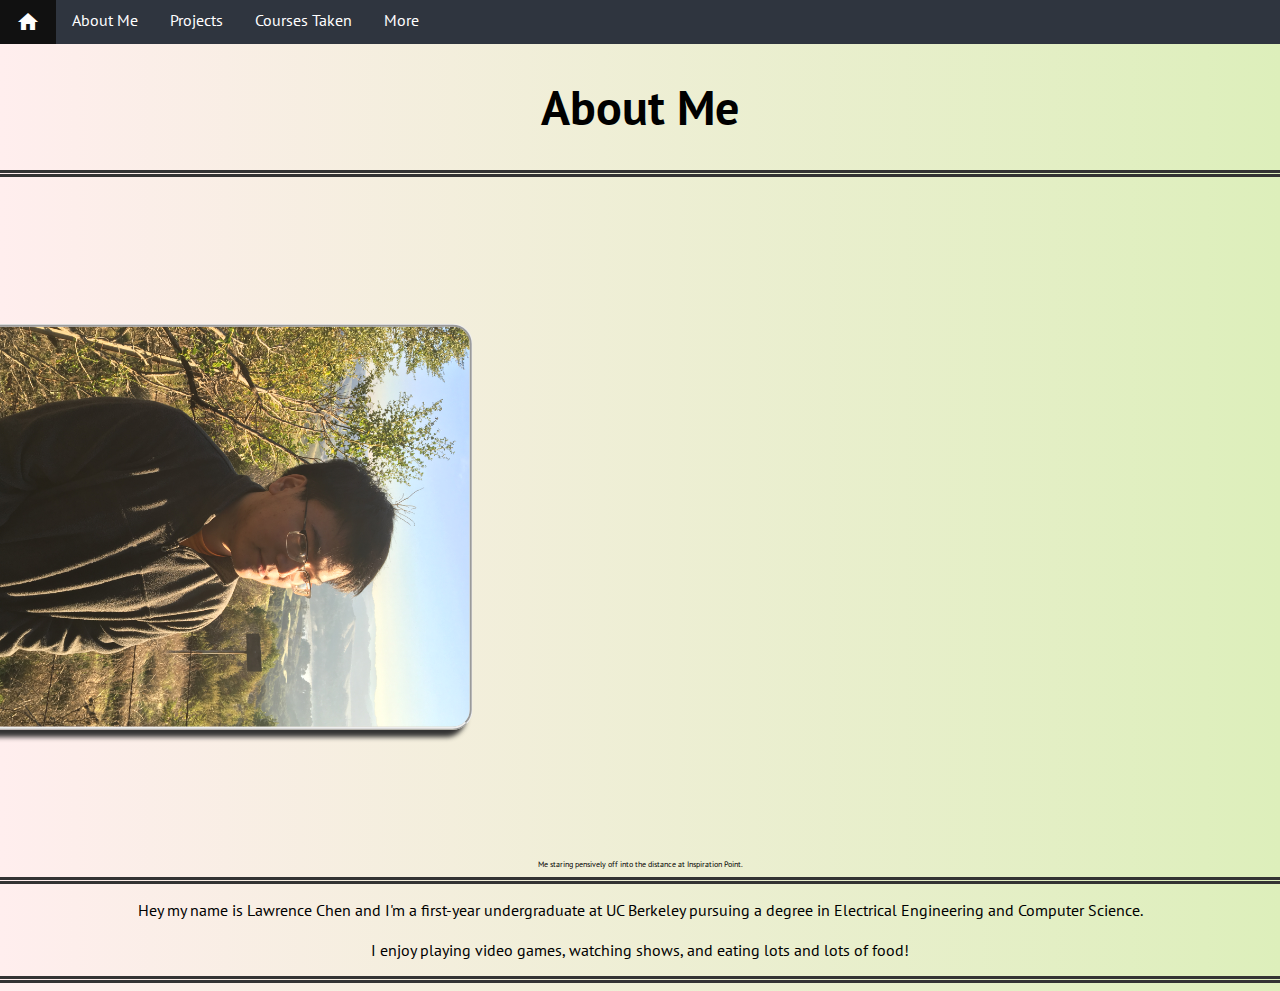
==== aboutme.html @ 0d962072 "Update" ====
<html>

<head>

    <title>About Me</title>

    <meta charset="utf-8" />
    <meta http-equiv="Content-type" content="text/html; charset=utf-8" />
    <meta name="viewport" content="width=device-width, initial-scale=1" />
    <link href="https://fonts.googleapis.com/css?family=PT+Sans" rel="stylesheet">
    <link rel="stylesheet" href="https://fonts.googleapis.com/icon?family=Material+Icons">

    <style type = text/css>
    .navbar {
        list-style-type: none;
        margin: 0;
        padding: 0;
        overflow: hidden;
        background-color: #2f353f;
    }

    li {
        float: left;
    }

    li a {
        display: block;
        color: white;
        text-align: center;
        padding: 10px 16px;
        text-decoration: none;
        font-family: 'PT Sans', sans-serif;
    }

    li:hover {
        background-color: #111;
    }

    .inspiration {
        text-align: center;
        transform: rotate(90deg);
        margin: auto;
        border-style: ridge;
        box-shadow: 7px 7px 5px #333;
        border-radius: 20px;
    }

    .caption {
        font-size: 50%;
    }

    body {
        background-color: background-color: red;
        background-image: linear-gradient(to right, #FFEEEE, #DDEFBB);
        margin: 0;
        padding: 0;
    }

    hr {
        display: block;
        height: 1px;
        border: 0;
        border-top: 3px solid #333;
        border-bottom: 3px solid #333;
        margin: 1em 0
        padding: 0;
    }

    p {
        text-align: center;
        font-family: 'PT Sans', sans-serif;
    }

    h1 {
        text-align: center;
        font-family: 'PT Sans', sans-serif;
        font-size: 300%;
    }
    </style>

</head>


<body>
    <ul class="navbar">
        <li><a class="active" href="index.html"><i class="material-icons">home</i></a></li>
        <li><a href="aboutme.html">About Me</a></li>
        <li><a href="projects.html">Projects</a></li>
        <li><a href="courses.html">Courses Taken</a></li>
        <li><a href="more.html">More</a></li>
    </ul>

    <h1>About Me</h1>
    <hr />
    <br />
    <br />
    <br />
    <br />
    <img align="middle" class="inspiration" src="inspirationpt.JPG" width=400 alt="Lawrence Chen Photo">
    <br />
    <br />
    <br />
    <br />
    <p class="caption">
        Me staring pensively off into the distance at Inspiration Point.
        <i class="fa fa-facebook-square" style="font-size:36px"></i>
    </p>

    <hr />

    <p>
        Hey my name is Lawrence Chen and I'm a first-year undergraduate at UC Berkeley pursuing
        a degree in Electrical Engineering and Computer Science.
        <br />
        <br />
        I enjoy playing video games, watching shows, and eating lots and lots of food!
    </p>

    <hr />

</body>

</html>
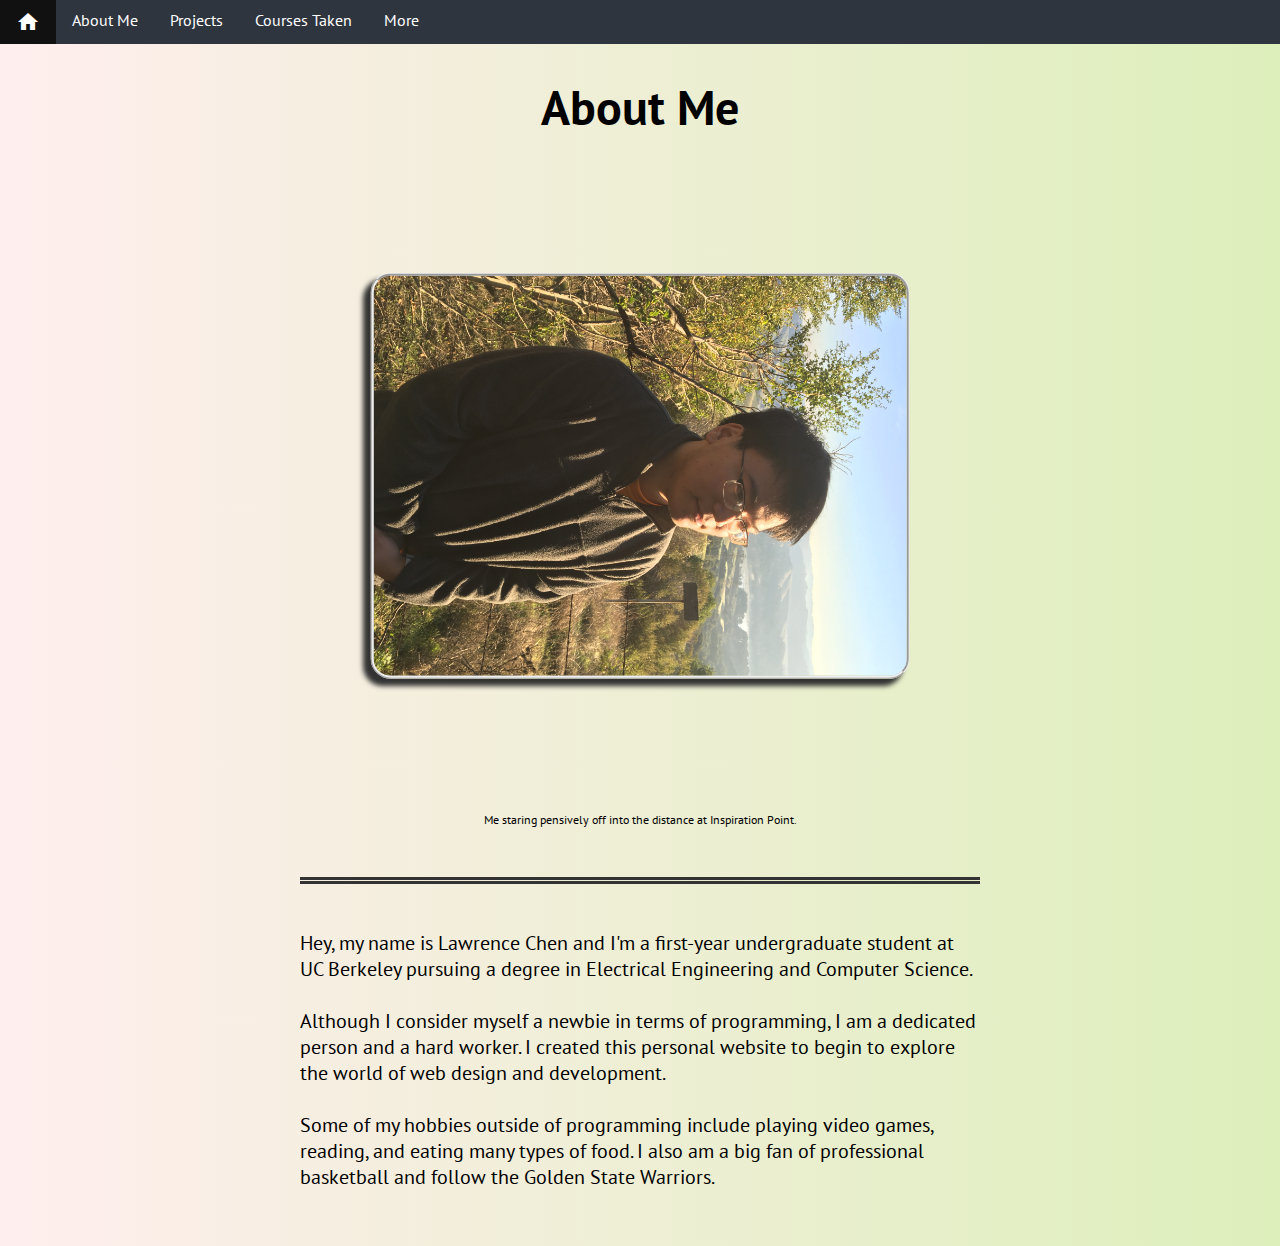
==== commit a9a8853e: "Update" ====
--- a/aboutme.html
+++ b/aboutme.html
@@ -37,8 +37,8 @@
     }
 
     .inspiration {
-        text-align: center;
         transform: rotate(90deg);
+        display: block;
         margin: auto;
         border-style: ridge;
         box-shadow: 7px 7px 5px #333;
@@ -46,7 +46,8 @@
     }
 
     .caption {
-        font-size: 50%;
+        text-align: center;
+        font-size: 75%;
     }
 
     body {
@@ -67,8 +68,9 @@
     }
 
     p {
-        text-align: center;
+        text-align: left;
         font-family: 'PT Sans', sans-serif;
+        font-size: 125%;
     }
 
     h1 {
@@ -76,10 +78,13 @@
         font-family: 'PT Sans', sans-serif;
         font-size: 300%;
     }
+
+    #info {
+        margin: 20px 300px 20px 300px
+    }
     </style>
 
 </head>
-
 
 <body>
     <ul class="navbar">
@@ -91,13 +96,9 @@
     </ul>
 
     <h1>About Me</h1>
-    <hr />
-    <br />
-    <br />
     <br />
     <br />
     <img align="middle" class="inspiration" src="inspirationpt.JPG" width=400 alt="Lawrence Chen Photo">
-    <br />
     <br />
     <br />
     <br />
@@ -105,18 +106,25 @@
         Me staring pensively off into the distance at Inspiration Point.
         <i class="fa fa-facebook-square" style="font-size:36px"></i>
     </p>
-
-    <hr />
-
-    <p>
-        Hey my name is Lawrence Chen and I'm a first-year undergraduate at UC Berkeley pursuing
-        a degree in Electrical Engineering and Computer Science.
+    <br />
+    <div id="info">
+        <hr />
         <br />
-        <br />
-        I enjoy playing video games, watching shows, and eating lots and lots of food!
-    </p>
-
-    <hr />
+        <p>
+            Hey, my name is Lawrence Chen and I'm a first-year undergraduate student at UC Berkeley pursuing
+            a degree in Electrical Engineering and Computer Science.
+            <br />
+            <br />
+            Although I consider myself a newbie in terms of programming, I am a dedicated person and a hard
+            worker. I created this personal website to begin to explore the world of web design and development.
+            <br />
+            <br />
+            Some of my hobbies outside of programming include playing video games, reading, and eating many types
+            of food. I also am a big fan of professional basketball and follow the Golden State Warriors.
+        </p>
+    </div>
+    <br />
+    <br />
 
 </body>
 
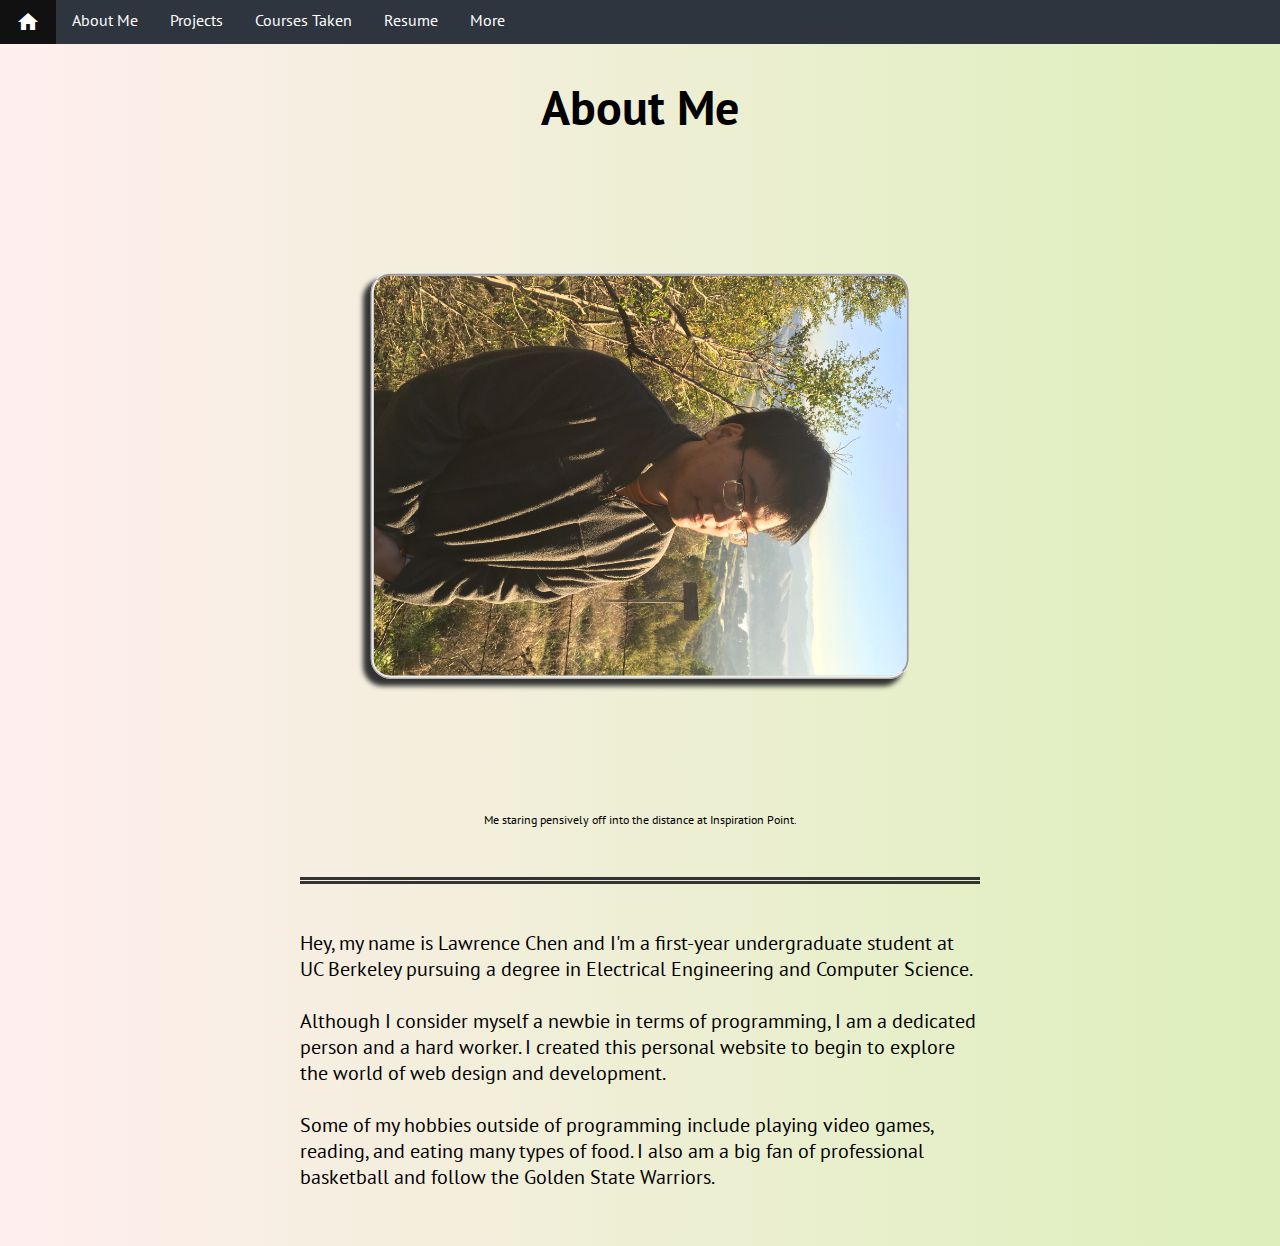
==== commit 0acd287a: "Update" ====
--- a/aboutme.html
+++ b/aboutme.html
@@ -92,6 +92,7 @@
         <li><a href="aboutme.html">About Me</a></li>
         <li><a href="projects.html">Projects</a></li>
         <li><a href="courses.html">Courses Taken</a></li>
+        <li><a href="LawrenceChenResume2017.pdf" target="_blank">Resume</a></li>
         <li><a href="more.html">More</a></li>
     </ul>
 
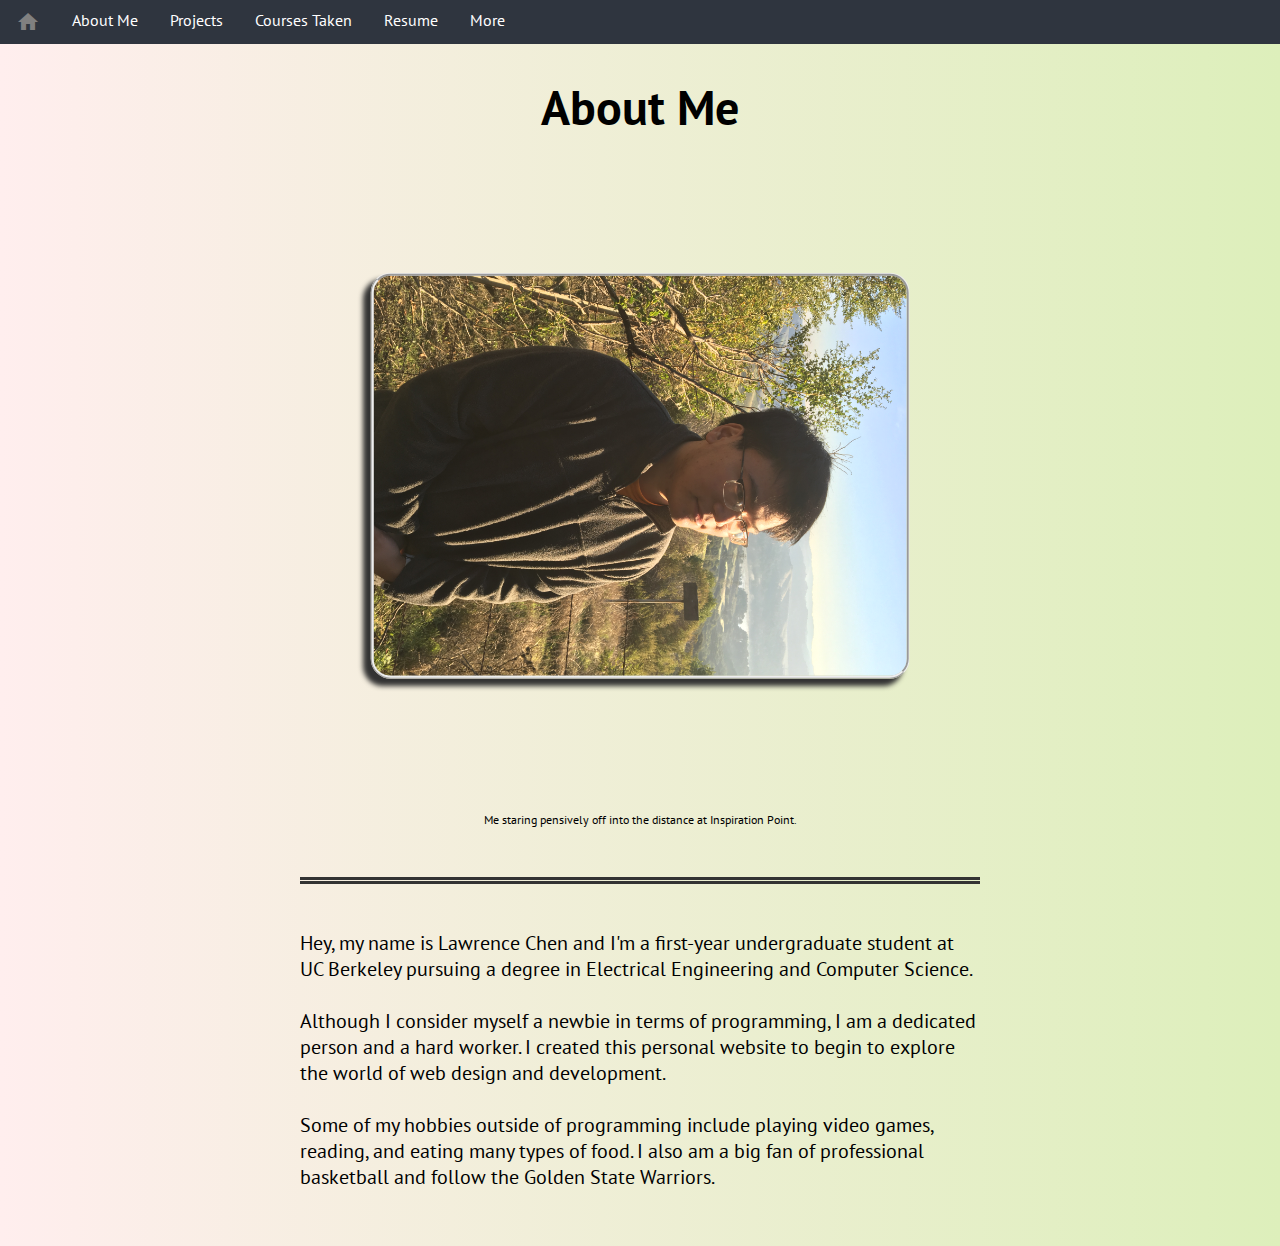
==== commit f45ff4fd: "update" ====
--- a/aboutme.html
+++ b/aboutme.html
@@ -32,8 +32,8 @@
         font-family: 'PT Sans', sans-serif;
     }
 
-    li:hover {
-        background-color: #111;
+    li a:hover {
+        color: gray;
     }
 
     .inspiration {
@@ -92,7 +92,7 @@
         <li><a href="aboutme.html">About Me</a></li>
         <li><a href="projects.html">Projects</a></li>
         <li><a href="courses.html">Courses Taken</a></li>
-        <li><a href="LawrenceChenResume2017.pdf" target="_blank">Resume</a></li>
+        <li><a href="Resume.pdf" target="_blank">Resume</a></li>
         <li><a href="more.html">More</a></li>
     </ul>
 
@@ -129,4 +129,7 @@
 
 </body>
 
+<!-- for mobile responsiveness -->
+<meta name="viewport" content="width=device-width, initial-scale=1.0">
+
 </html>
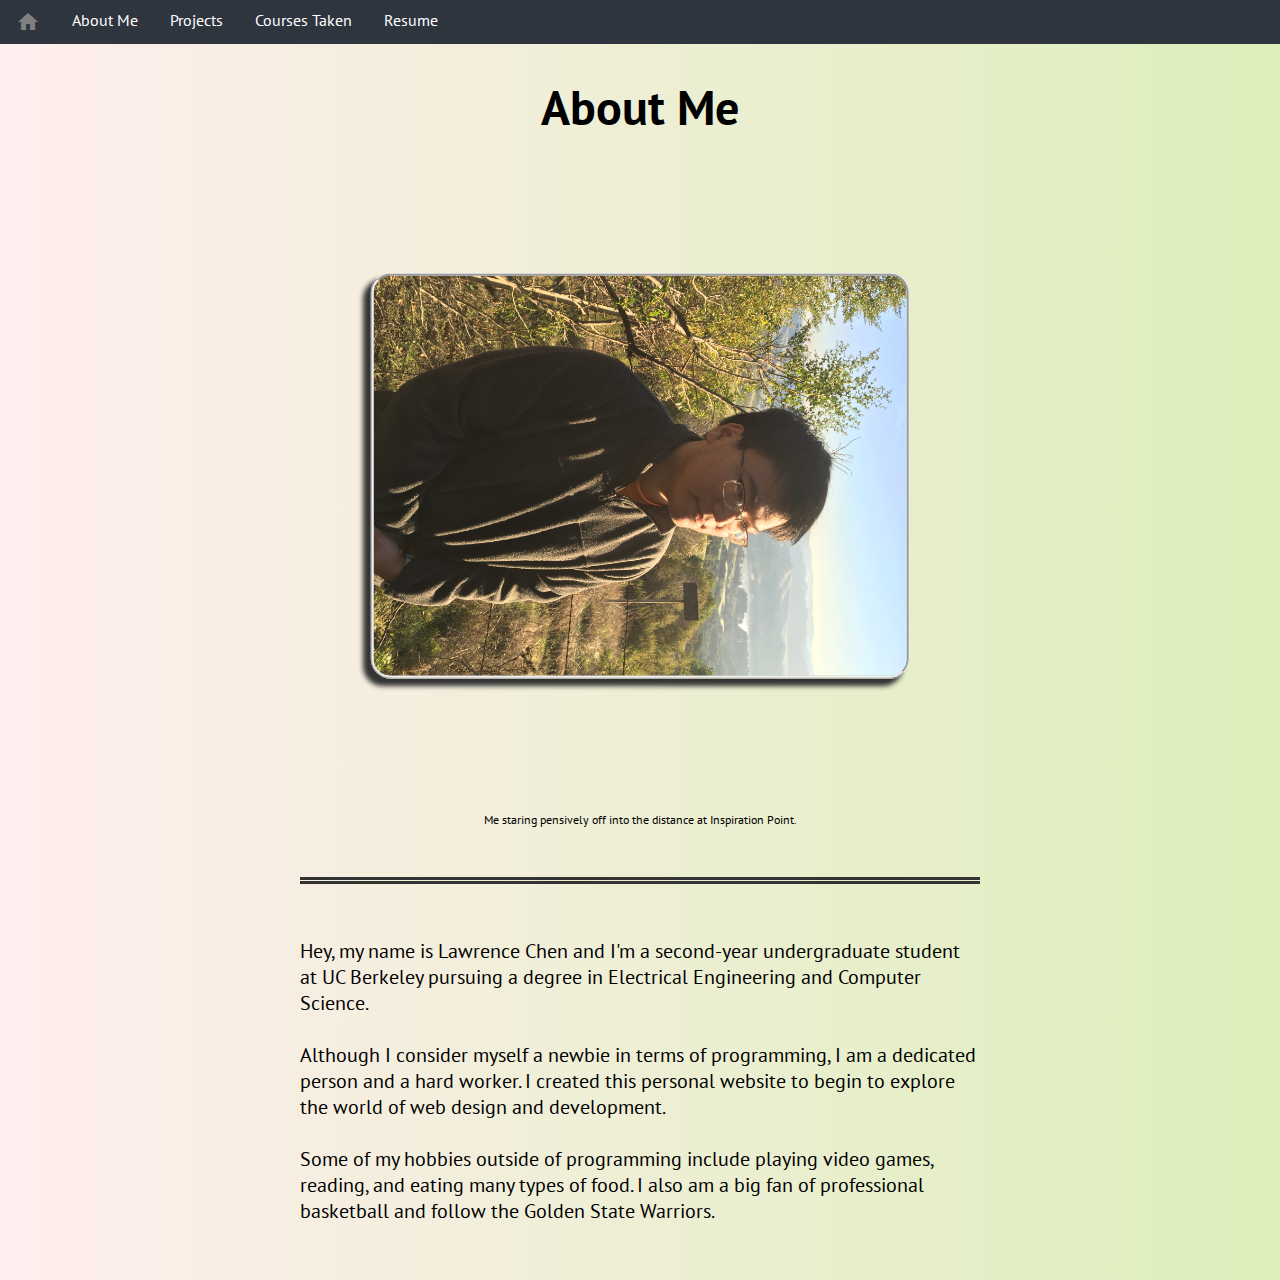
==== commit e446084f: "some minor changes" ====
--- a/aboutme.html
+++ b/aboutme.html
@@ -1,135 +1,61 @@
 <html>
 
-<head>
+    <head>
 
-    <title>About Me</title>
+        <title>About Me</title>
 
-    <meta charset="utf-8" />
-    <meta http-equiv="Content-type" content="text/html; charset=utf-8" />
-    <meta name="viewport" content="width=device-width, initial-scale=1" />
-    <link href="https://fonts.googleapis.com/css?family=PT+Sans" rel="stylesheet">
-    <link rel="stylesheet" href="https://fonts.googleapis.com/icon?family=Material+Icons">
+        <meta charset="utf-8" />
+        <meta http-equiv="Content-type" content="text/html; charset=utf-8" />
+        <meta name="viewport" content="width=device-width, initial-scale=1" />
+        <link href="https://fonts.googleapis.com/css?family=PT+Sans" rel="stylesheet">
+        <link rel="stylesheet" href="https://fonts.googleapis.com/icon?family=Material+Icons">
+        <link rel="stylesheet" type="text/css" href="styles/aboutme.css">
 
-    <style type = text/css>
-    .navbar {
-        list-style-type: none;
-        margin: 0;
-        padding: 0;
-        overflow: hidden;
-        background-color: #2f353f;
-    }
+    </head>
 
-    li {
-        float: left;
-    }
+    <body>
+        <ul class="navbar">
+            <li><a class="active" href="index.html"><i class="material-icons">home</i></a></li>
+            <li><a href="aboutme.html">About Me</a></li>
+            <li><a href="projects.html">Projects</a></li>
+            <li><a href="courses.html">Courses Taken</a></li>
+            <li><a href="Resume.pdf" target="_blank">Resume</a></li>
+        </ul>
 
-    li a {
-        display: block;
-        color: white;
-        text-align: center;
-        padding: 10px 16px;
-        text-decoration: none;
-        font-family: 'PT Sans', sans-serif;
-    }
+        <h1>About Me</h1>
+        <br />
+        <br />
+        <img align="middle" class="inspiration" src="images/inspirationpt.JPG" width=400 alt="Lawrence Chen Photo">
+        <br />
+        <br />
+        <br />
+        <p class="caption">
+            Me staring pensively off into the distance at Inspiration Point.
+            <i class="fa fa-facebook-square" style="font-size:36px"></i>
+        </p>
+        <br />
+        <div class="info">
+            <hr />
+            <br />
+            <p>
+                Hey, my name is Lawrence Chen and I'm a second-year undergraduate student at UC Berkeley pursuing
+                a degree in Electrical Engineering and Computer Science.
+                <br />
+                <br />
+                Although I consider myself a newbie in terms of programming, I am a dedicated person and a hard
+                worker. I created this personal website to begin to explore the world of web design and development.
+                <br />
+                <br />
+                Some of my hobbies outside of programming include playing video games, reading, and eating many types
+                of food. I also am a big fan of professional basketball and follow the Golden State Warriors.
+            </p>
+        </div>
+        <br />
+        <br />
 
-    li a:hover {
-        color: gray;
-    }
+    </body>
 
-    .inspiration {
-        transform: rotate(90deg);
-        display: block;
-        margin: auto;
-        border-style: ridge;
-        box-shadow: 7px 7px 5px #333;
-        border-radius: 20px;
-    }
-
-    .caption {
-        text-align: center;
-        font-size: 75%;
-    }
-
-    body {
-        background-color: background-color: red;
-        background-image: linear-gradient(to right, #FFEEEE, #DDEFBB);
-        margin: 0;
-        padding: 0;
-    }
-
-    hr {
-        display: block;
-        height: 1px;
-        border: 0;
-        border-top: 3px solid #333;
-        border-bottom: 3px solid #333;
-        margin: 1em 0
-        padding: 0;
-    }
-
-    p {
-        text-align: left;
-        font-family: 'PT Sans', sans-serif;
-        font-size: 125%;
-    }
-
-    h1 {
-        text-align: center;
-        font-family: 'PT Sans', sans-serif;
-        font-size: 300%;
-    }
-
-    #info {
-        margin: 20px 300px 20px 300px
-    }
-    </style>
-
-</head>
-
-<body>
-    <ul class="navbar">
-        <li><a class="active" href="index.html"><i class="material-icons">home</i></a></li>
-        <li><a href="aboutme.html">About Me</a></li>
-        <li><a href="projects.html">Projects</a></li>
-        <li><a href="courses.html">Courses Taken</a></li>
-        <li><a href="Resume.pdf" target="_blank">Resume</a></li>
-        <li><a href="more.html">More</a></li>
-    </ul>
-
-    <h1>About Me</h1>
-    <br />
-    <br />
-    <img align="middle" class="inspiration" src="inspirationpt.JPG" width=400 alt="Lawrence Chen Photo">
-    <br />
-    <br />
-    <br />
-    <p class="caption">
-        Me staring pensively off into the distance at Inspiration Point.
-        <i class="fa fa-facebook-square" style="font-size:36px"></i>
-    </p>
-    <br />
-    <div id="info">
-        <hr />
-        <br />
-        <p>
-            Hey, my name is Lawrence Chen and I'm a first-year undergraduate student at UC Berkeley pursuing
-            a degree in Electrical Engineering and Computer Science.
-            <br />
-            <br />
-            Although I consider myself a newbie in terms of programming, I am a dedicated person and a hard
-            worker. I created this personal website to begin to explore the world of web design and development.
-            <br />
-            <br />
-            Some of my hobbies outside of programming include playing video games, reading, and eating many types
-            of food. I also am a big fan of professional basketball and follow the Golden State Warriors.
-        </p>
-    </div>
-    <br />
-    <br />
-
-</body>
-
-<!-- for mobile responsiveness -->
-<meta name="viewport" content="width=device-width, initial-scale=1.0">
+    <!-- for mobile responsiveness -->
+    <meta name="viewport" content="width=device-width, initial-scale=1.0">
 
 </html>
--- a/styles/aboutme.css
+++ b/styles/aboutme.css
@@ -0,0 +1,70 @@
+.navbar {
+    list-style-type: none;
+    margin: 0;
+    padding: 0;
+    overflow: hidden;
+    background-color: #2f353f;
+}
+
+li {
+    float: left;
+}
+
+li a {
+    display: block;
+    color: white;
+    text-align: center;
+    padding: 10px 16px;
+    text-decoration: none;
+    font-family: 'PT Sans', sans-serif;
+}
+
+li a:hover {
+    color: gray;
+}
+
+.inspiration {
+    transform: rotate(90deg);
+    display: block;
+    margin: auto;
+    border-style: ridge;
+    box-shadow: 7px 7px 5px #333;
+    border-radius: 20px;
+}
+
+.caption {
+    text-align: center;
+    font-size: 75%;
+}
+
+body {
+    background-image: linear-gradient(to right, #FFEEEE, #DDEFBB);
+    margin: 0;
+    padding: 0;
+}
+
+hr {
+    display: block;
+    height: 1px;
+    border: 0;
+    border-top: 3px solid #333;
+    border-bottom: 3px solid #333;
+    margin: 1em 0;
+    padding: 0;
+}
+
+p {
+    text-align: left;
+    font-family: 'PT Sans', sans-serif;
+    font-size: 125%;
+}
+
+h1 {
+    text-align: center;
+    font-family: 'PT Sans', sans-serif;
+    font-size: 300%;
+}
+
+.info {
+    margin: 20px 300px 20px 300px
+}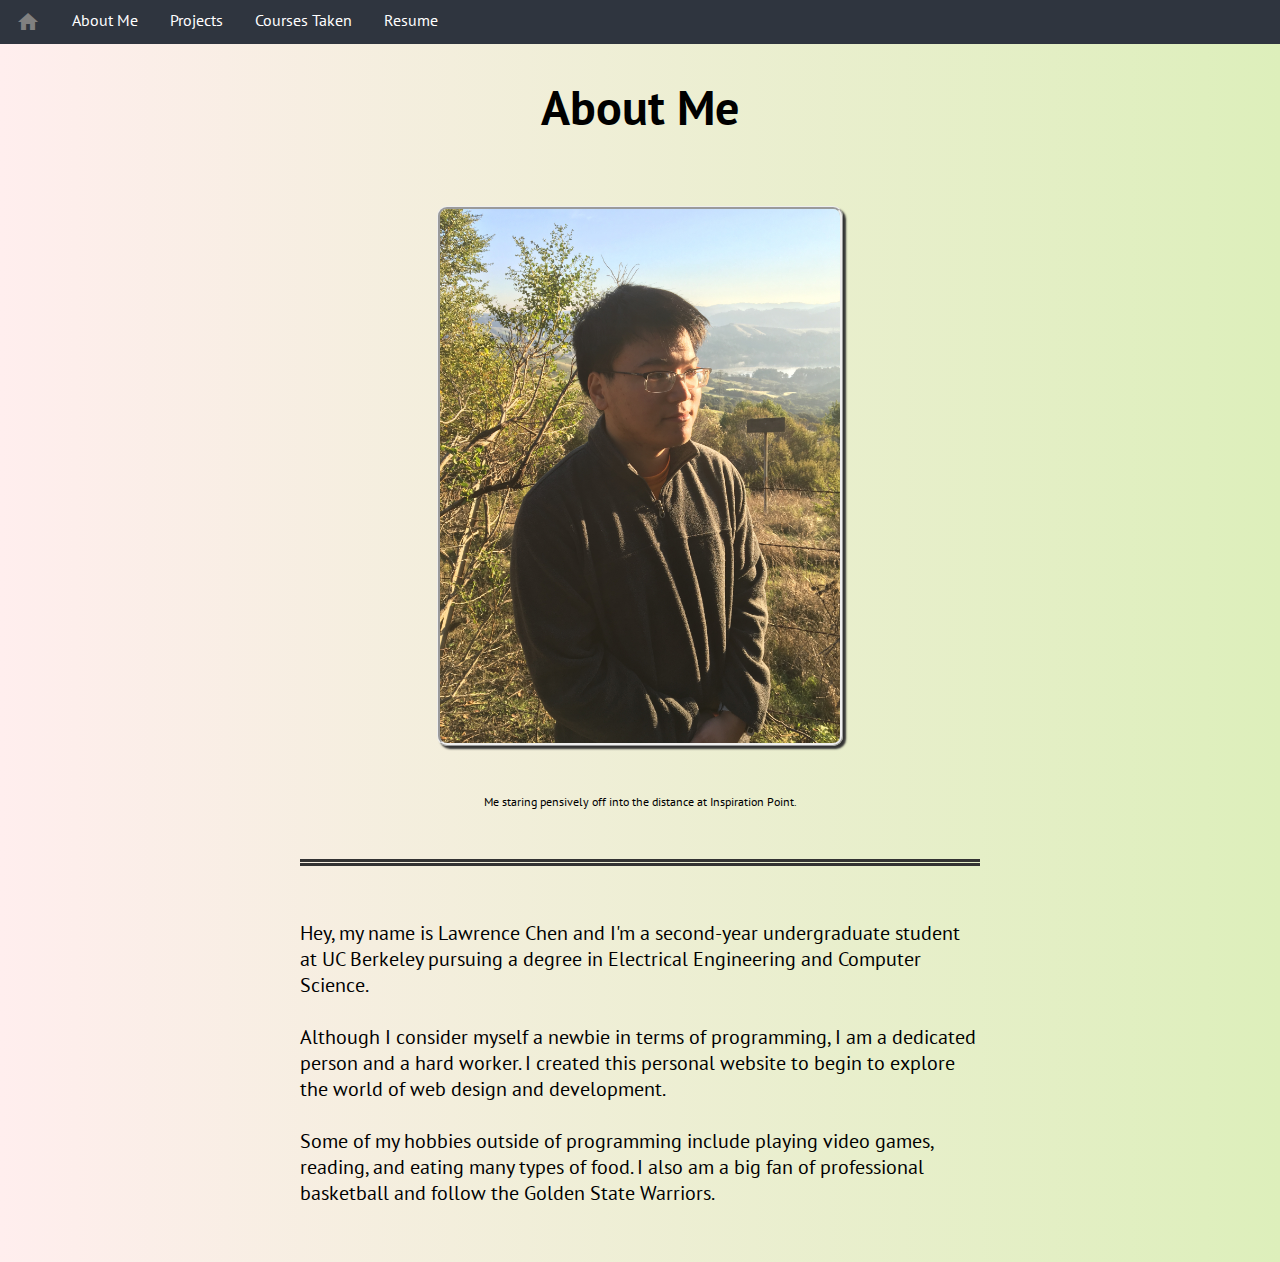
==== commit 63c108a6: "some minor fixes" ====
--- a/aboutme.html
+++ b/aboutme.html
@@ -26,7 +26,6 @@
         <br />
         <br />
         <img align="middle" class="inspiration" src="images/inspirationpt.JPG" width=400 alt="Lawrence Chen Photo">
-        <br />
         <br />
         <br />
         <p class="caption">
--- a/styles/aboutme.css
+++ b/styles/aboutme.css
@@ -24,12 +24,11 @@
 }
 
 .inspiration {
-    transform: rotate(90deg);
     display: block;
     margin: auto;
     border-style: ridge;
-    box-shadow: 7px 7px 5px #333;
-    border-radius: 20px;
+    box-shadow: 3px 3px 2px #333;
+    border-radius: 10px;
 }
 
 .caption {
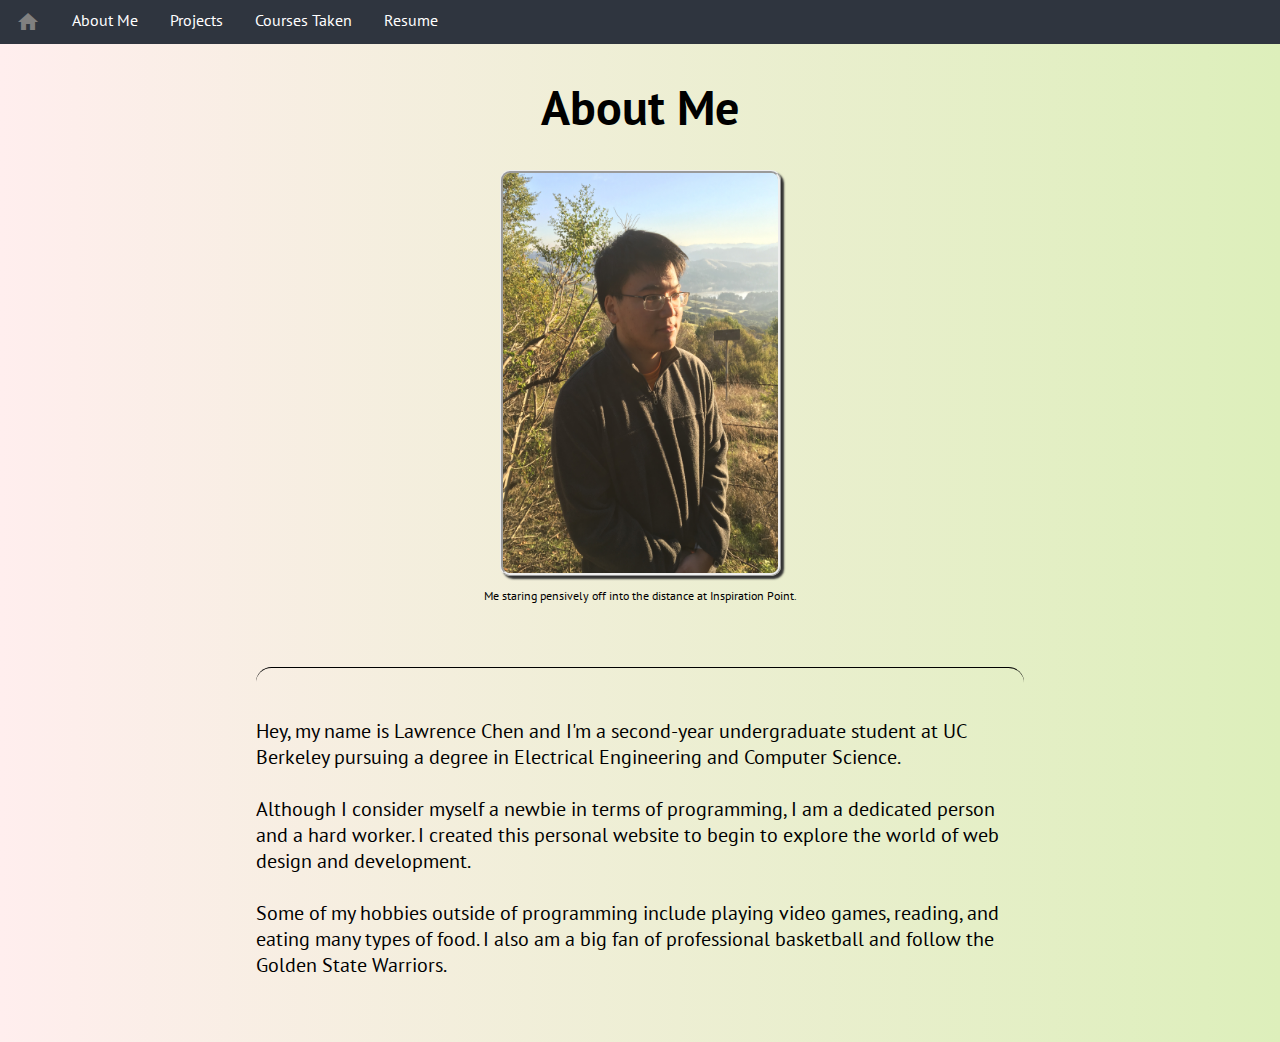
==== commit 9c033975: "some fixes for mobile responsiveness" ====
--- a/aboutme.html
+++ b/aboutme.html
@@ -23,38 +23,29 @@
         </ul>
 
         <h1>About Me</h1>
-        <br />
-        <br />
+
         <img align="middle" class="inspiration" src="images/inspirationpt.JPG" width=400 alt="Lawrence Chen Photo">
-        <br />
-        <br />
+
         <p class="caption">
             Me staring pensively off into the distance at Inspiration Point.
-            <i class="fa fa-facebook-square" style="font-size:36px"></i>
         </p>
-        <br />
+
         <div class="info">
-            <hr />
-            <br />
+            <hr>
             <p>
                 Hey, my name is Lawrence Chen and I'm a second-year undergraduate student at UC Berkeley pursuing
                 a degree in Electrical Engineering and Computer Science.
-                <br />
-                <br />
+                <br>
+                <br>
                 Although I consider myself a newbie in terms of programming, I am a dedicated person and a hard
                 worker. I created this personal website to begin to explore the world of web design and development.
-                <br />
-                <br />
+                <br>
+                <br>
                 Some of my hobbies outside of programming include playing video games, reading, and eating many types
                 of food. I also am a big fan of professional basketball and follow the Golden State Warriors.
             </p>
         </div>
-        <br />
-        <br />
 
     </body>
 
-    <!-- for mobile responsiveness -->
-    <meta name="viewport" content="width=device-width, initial-scale=1.0">
-
 </html>
--- a/styles/aboutme.css
+++ b/styles/aboutme.css
@@ -29,6 +29,8 @@
     border-style: ridge;
     box-shadow: 3px 3px 2px #333;
     border-radius: 10px;
+    height: 400px;
+    width: 275px;
 }
 
 .caption {
@@ -43,13 +45,21 @@
 }
 
 hr {
+    height: 30px;
+    border-style: solid;
+    border-color: black;
+    border-width: 1.5px 0 0 0;
+    border-radius: 20px;
+}
+hr:before {
     display: block;
-    height: 1px;
-    border: 0;
-    border-top: 3px solid #333;
-    border-bottom: 3px solid #333;
-    margin: 1em 0;
-    padding: 0;
+    content: "";
+    height: 30px;
+    margin-top: -31px;
+    border-style: solid;
+    border-color: black;
+    border-width: 0 0 1.5px 0;
+    border-radius: 20px;
 }
 
 p {
@@ -65,5 +75,5 @@
 }
 
 .info {
-    margin: 20px 300px 20px 300px
+    margin: 5% 20% 5% 20%
 }